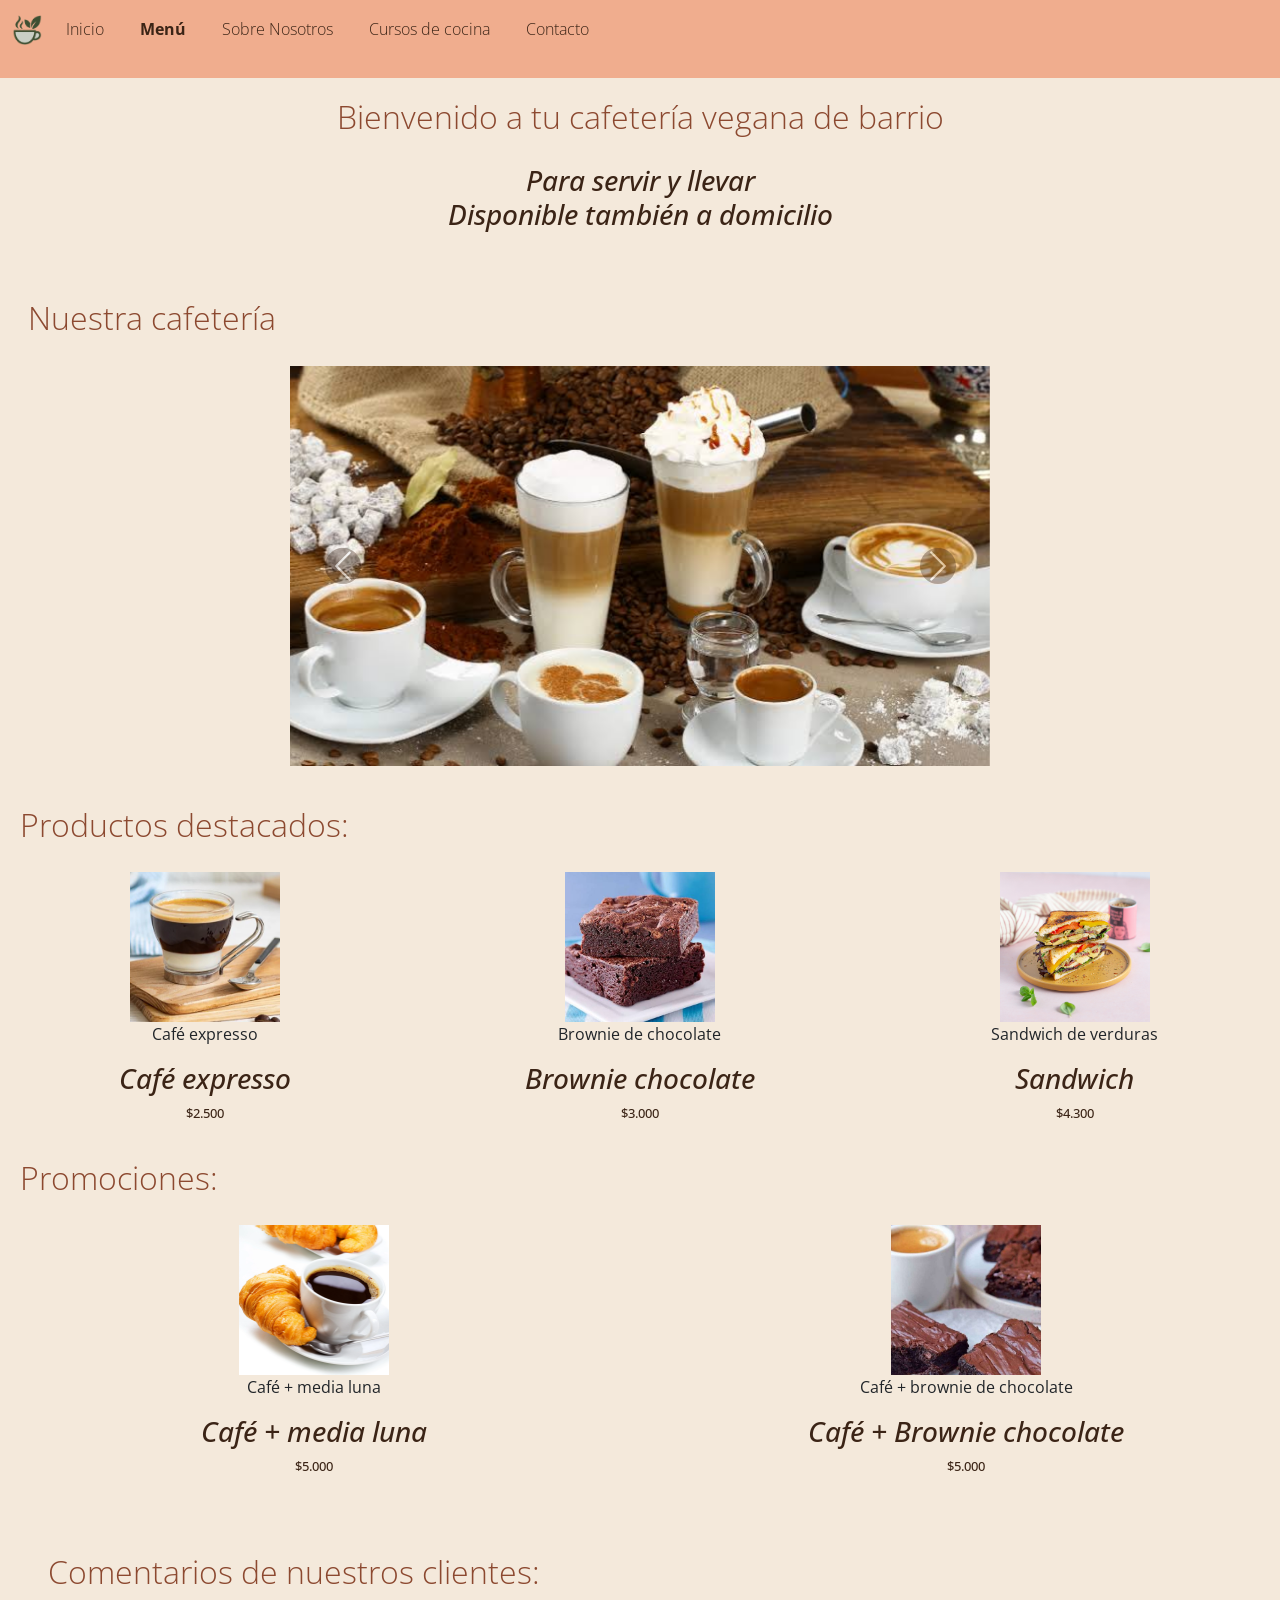
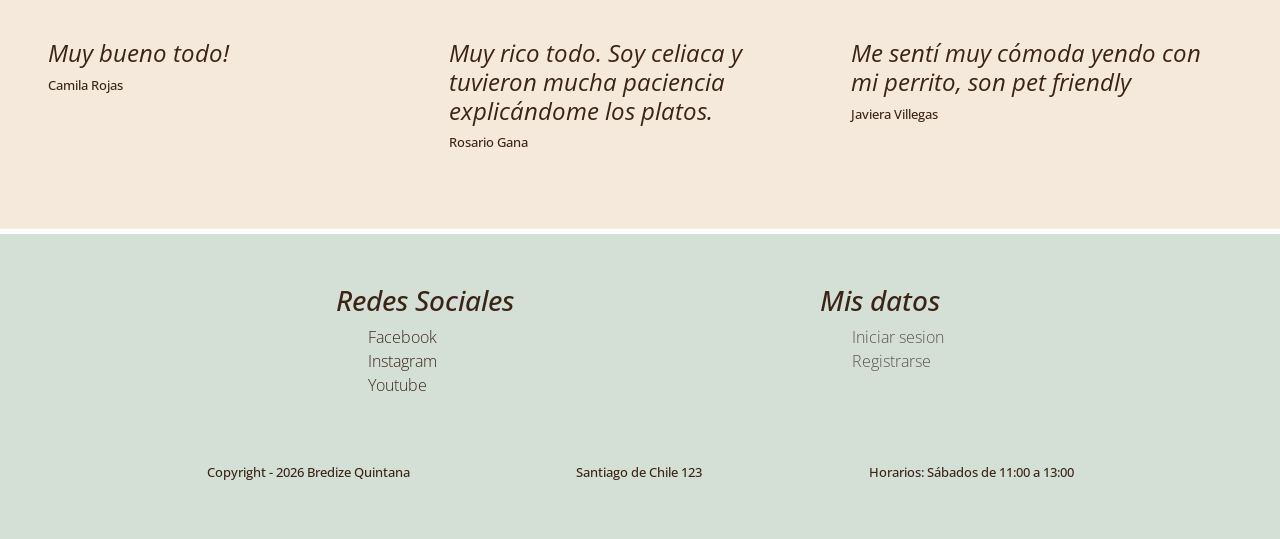
==== index.html @ 2f334891 "nuevo proyecto para la clase de SEO" ====
<!DOCTYPE html>
<html lang="es">

<head>
    <meta charset="UTF-8">
    <meta name="viewport" content="width=device-width, initial-scale=1.0">
    
    <link rel="preconnect" href="https://fonts.googleapis.com">
    <link rel="preconnect" href="https://fonts.gstatic.com" crossorigin>
    
    <link
        href="https://fonts.googleapis.com/css2?family=Inter:ital,opsz,wght@0,14..32,100..900;1,14..32,100..900&family=Open+Sans:ital,wght@0,300..800;1,300..800&family=SN+Pro:ital,wght@0,200..900;1,200..900&display=swap"
        rel="stylesheet">
    
    <title>Menú</title>
    
    <link href="https://cdn.jsdelivr.net/npm/bootstrap@5.3.8/dist/css/bootstrap.min.css" rel="stylesheet"
        integrity="sha384-sRIl4kxILFvY47J16cr9ZwB07vP4J8+LH7qKQnuqkuIAvNWLzeN8tE5YBujZqJLB" crossorigin="anonymous">
    
    
    <link rel="stylesheet" href="https://cdnjs.cloudflare.com/ajax/libs/animate.css/4.1.1/animate.min.css" />
    
    
    <link rel="stylesheet" href="styles/styles.css">
    </head>

<body>


    <header>

        <nav class="navbar navbar-expand-lg">
            <div class="container-fluid">

                <a class="navbar-brand" href="#">
                    <img class="logo" src="imagenes/LogoCafBre.png" alt="Logo">
                </a>

                <button class="navbar-toggler" type="button" data-bs-toggle="collapse" data-bs-target="#navbarNav"
                    aria-controls="navbarNav" aria-expanded="false" aria-label="Abrir menú">
                    <span class="navbar-toggler-icon"></span>
                </button>

                <div class="collapse navbar-collapse" id="navbarNav">
                    <ul class="navbar-nav">
                        <li class="nav-item">
                            <a class="nav-link" href="#">Inicio</a>
                        </li>
                        <li class="nav-item">
                            <a class="nav-link link-destacado" href="pages/menu.html">Menú</a>
                        </li>
                        <li class="nav-item">
                            <a class="nav-link" href="pages/sobre-nosotros.html">Sobre Nosotros</a>
                        </li>
                        <li class="nav-item">
                            <a class="nav-link" href="pages/cursos.html">Cursos de cocina</a>
                        </li>
                        <li class="nav-item">
                            <a class="nav-link" href="pages/contacto.html">Contacto</a>
                        </li>
                    </ul>
                </div>

            </div>
        </nav>

    </header>

<main>
    <div class="row">

        <section class="introduccion">
            <h2 class="animate__animated animate__fadeInDown">
                Bienvenido a tu cafetería vegana de barrio
            </h2>
            <!-- titulo para secciones-->
            <h3>Para servir y llevar<br>Disponible también a domicilio</h3>
            <!--titulo para secciones pequeñas, cards, etc-->
        </section>

            <section class="galeria col-12">

                <h2 class="titulo-seccion">Nuestra cafetería</h2>

                <div id="carouselCafeteria" class="carousel slide">
                    <div class="carousel-inner">

                        <div class="carousel-item active">
                            <img src="imagenes/cafes.jpeg" class="d-block w-100" alt="Variedad de cafés">
                        </div>

                        <div class="carousel-item">
                            <img src="imagenes/carrot_cake.jpeg" class="d-block w-100" alt="Carrot cake vegano">
                        </div>

                        <div class="carousel-item">
                            <img src="imagenes/cheescake.jpeg" class="d-block w-100" alt="Cheesecake vegano">
                        </div>

                    </div>

                    <button class="carousel-control-prev" type="button" data-bs-target="#carouselCafeteria"
                        data-bs-slide="prev">
                        <span class="carousel-control-prev-icon"></span>
                        <span class="visually-hidden">Anterior</span>
                    </button>

                    <button class="carousel-control-next" type="button" data-bs-target="#carouselCafeteria"
                        data-bs-slide="next">
                        <span class="carousel-control-next-icon"></span>
                        <span class="visually-hidden">Siguiente</span>
                    </button>

                </div>

            </section>



            <section class="productosdestacados col-12">

                <h2 class="titulo-seccion">Productos destacados:</h2>

                <div class="row">


                    <article class="caja-producto1 col-12 col-lg-4 text-center">
                        <figure>
                            <img src="imagenes/café.webp" alt="Café expresso">
                            <figcaption>Café expresso</figcaption>
                        </figure>
                        <h3>Café expresso</h3>
                        <p>$2.500</p>
                    </article>


                    <article class="caja-producto2 col-12 col-lg-4 text-center">
                        <figure>
                            <img src="imagenes/brownie.jpeg" alt="Brownie chocolate">
                            <figcaption>Brownie de chocolate</figcaption>
                        </figure>
                        <h3>Brownie chocolate</h3>
                        <p>$3.000</p>
                    </article>


                    <article class="caja-producto3 col-12 col-lg-4 text-center">
                        <figure>
                            <img src="imagenes/sandwich.jpg" alt="Sandwich">
                            <figcaption>Sandwich de verduras</figcaption>
                        </figure>
                        <h3>Sandwich</h3>
                        <p>$4.300</p>
                    </article>


                </div>

            </section>




            <section class="seccion-promociones col-12">

                <h2 class="titulo-seccion">Promociones:</h2>

                <section class="promos row">

                    <article class="promo1 col-12 col-lg-6 text-center">
                        <figure>
                            <img src="imagenes/promo1.webp" alt="Café con media luna">
                            <figcaption>Café + media luna</figcaption>
                        </figure>
                        <h3>Café + media luna</h3>
                        <p>$5.000</p>
                    </article>


                    <article class="promo2 col-12 col-lg-6 text-center">
                        <figure>
                            <img src="imagenes/promo2.jpg" alt="Café con brownie">
                            <figcaption>Café + brownie de chocolate</figcaption>
                        </figure>
                        <h3>Café + Brownie chocolate</h3>
                        <p>$5.000</p>
                    </article>


                </section>

            </section>

            <section class="comentarios">

                <h2 class="titulo-seccion">Comentarios de nuestros clientes:</h2>

                <div class="contenedor-comentarios">

                    <article>
                        <h4>Muy bueno todo!</h4>
                        <p>Camila Rojas</p>
                    </article>

                    <article>
                        <h4>Muy rico todo. Soy celiaca y tuvieron mucha paciencia explicándome los platos.</h4>
                        <p>Rosario Gana</p>
                    </article>

                    <article>
                        <h4>Me sentí muy cómoda yendo con mi perrito, son pet friendly</h4>
                        <p>Javiera Villegas</p>
                    </article>

                </div>

            </section>
        </div>

    </main>

    <footer>

        <div class="contenedor-footer">

            <div>
                <h3>Redes Sociales</h3>
                <ul>
                    <li> <a href="http://www.facebook.com" target="_blank">Facebook</a></li>
                    <li> <a href="http://www.instagram.com" target="_blank">Instagram</a></li>
                    <li> <a href="http://www.youtube.com" target="_blank">Youtube</a></li>
                </ul>
            </div>

            <div>
                <h3>Mis datos</h3>
                <ul>
                    <li>Iniciar sesion</li>
                    <li>Registrarse</li>
                </ul>
            </div>

        </div>

        <div class="info-footer">
            <p>Copyright - 2026 Bredize Quintana</p>
            <p>Santiago de Chile 123</p>
            <p>Horarios: Sábados de 11:00 a 13:00</p>
        </div>






    </footer>

    <script src="https://cdn.jsdelivr.net/npm/bootstrap@5.3.8/dist/js/bootstrap.bundle.min.js"
        integrity="sha384-FKyoEForCGlyvwx9Hj09JcYn3nv7wiPVlz7YYwJrWVcXK/BmnVDxM+D2scQbITxI"
        crossorigin="anonymous"></script>


</body>

</html>
---- styles/styles.css ----
.productosdestacados img, .promos img {
  width: 150px;
  height: 150px;
  object-fit: cover;
}

h1 {
  font-family: "Open Sans", sans-serif;
  color: #3B2416;
  font-size: 40px;
  font-weight: 700;
  text-align: center;
  letter-spacing: -2px;
}

h2 {
  font-family: "Open Sans", sans-serif;
  color: #8C4930;
  font-optical-sizing: auto;
  font-weight: 300;
}

h3,
p {
  font-family: "Open Sans", sans-serif;
  color: #3B2416;
  font-weight: 500;
  font-style: italic;
}

h4 {
  font-family: "Open Sans", sans-serif;
  color: #3B2416;
  font-weight: 400;
  font-style: italic;
}

p {
  font-family: "Open Sans", sans-serif;
  font-size: small;
  font-style: normal;
}

li {
  color: #5C514A;
  font-weight: 200;
  list-style: none;
}

span {
  color: #02590f;
}

a {
  color: #3B2416;
  text-decoration: none;
}

.link-destacado {
  font-weight: 700;
}

* {
  margin: 0px;
  padding: 0px;
  box-sizing: border-box;
}

body {
  font-family: "Open Sans", sans-serif;
}

main {
  background-color: #f4e9db;
  margin-bottom: 5px;
}

header {
  min-height: auto;
  background-color: #f0ad8e;
  padding-bottom: 20px;
}
header p {
  text-align: center;
  width: 100%;
  padding-top: 20px;
}

footer {
  background-color: #d4e0d6;
  display: flex;
  flex-direction: column;
  padding: 20px;
}

.contenedor-footer {
  display: flex;
  flex-direction: column;
  gap: 20px;
  padding: 30px;
}

.info-footer {
  display: flex;
  flex-direction: column;
  gap: 10px;
  padding: 20px 30px;
}

@media (min-width: 1024px) {
  .contenedor-footer {
    flex-direction: row;
    justify-content: space-evenly;
    align-items: baseline;
  }
  .info-footer {
    flex-direction: row;
    justify-content: space-evenly;
  }
}
nav {
  width: 100%;
  height: auto;
}

.logo {
  max-width: 30px;
}

.navbar {
  background-color: #f0ad8e;
}

.navbar-nav {
  gap: 20px;
}

.nav-link {
  color: #3B2416;
  transition: 0.3s;
}
.nav-link:hover {
  color: #8C4930;
}
.nav-link:focus, .nav-link:active {
  color: #02590f;
}

header nav ul li a {
  font-weight: 500;
}
header nav ul li a:hover {
  color: #8C4930;
}
header nav ul li a:active {
  color: #02590f;
}
header nav ul li a:focus {
  color: #02590f;
  outline-color: #02590f;
}

.btn {
  transition: 0.3s;
}
.btn:hover {
  transform: scale(1.03);
}
.btn:focus {
  box-shadow: 0 0 0 3px rgba(2, 89, 15, 0.25);
}
.btn:active {
  transform: scale(0.98);
}

.introduccion {
  display: flex;
  margin: 20;
  padding: 20px;
  align-items: center;
  flex-direction: column;
  gap: 20px;
  text-align: center;
}

.titulo-seccion {
  padding: 20px;
}

.productosdestacados img {
  transition: transform 0.3s;
}
.productosdestacados img:hover {
  transform: scale(1.05);
}

.promos img {
  transition: transform 0.3s;
}
.promos img:hover {
  transform: scale(1.05);
}

.comentarios {
  display: flex;
  flex-direction: column;
  text-align: left;
  padding: 40px;
}

.contenedor-comentarios {
  display: flex;
  flex-direction: column;
  gap: 20px;
  padding: 20px;
}
.contenedor-comentarios article {
  flex: 1;
}

.pagina-contenido {
  max-width: 1000px;
  margin: auto;
  padding: 40px 20px;
  text-align: center;
}
.pagina-contenido h2 {
  margin-bottom: 30px;
}
.pagina-contenido article {
  display: inline-block;
  margin: 20px;
  vertical-align: top;
}
.pagina-contenido img {
  width: 220px;
  height: 220px;
  object-fit: cover;
}
.pagina-contenido figcaption {
  margin-top: 10px;
  font-weight: 500;
}

@media (min-width: 768px) {
  .contenedor-comentarios {
    flex-direction: row;
    flex-wrap: wrap;
  }
  .contenedor-comentarios article {
    width: 45%;
  }
}
@media (min-width: 1024px) {
  .contenedor-comentarios {
    flex-direction: row;
    justify-content: space-evenly;
  }
}
.galeria {
  padding: 20px;
}

.carousel {
  max-width: 700px;
  margin: auto;
}
.carousel-item img {
  height: 400px;
  object-fit: cover;
}
.carousel-control-prev-icon, .carousel-control-next-icon {
  background-color: rgba(59, 36, 22, 0.7);
  border-radius: 50%;
  padding: 18px;
}

.flex-contacto {
  display: flex;
  flex-direction: column;
  gap: 20px;
  margin: 20px;
  padding-bottom: 40px;
}
.flex-contacto fieldset {
  border: none;
}
.flex-contacto input[type=text],
.flex-contacto input[type=email],
.flex-contacto input[type=password] {
  width: 100%;
}

.box {
  width: 100%;
  min-height: 150px;
  border: 1px solid #f0ad8e;
  padding: 10px;
  font-size: small;
}

#box1 {
  border-left: 4px solid #C9785D;
}

#box2 {
  border-left: 4px solid #D99A72;
}

#box3 {
  border-left: 4px solid #D4AA62;
}

#box4,
#box5 {
  border-left: 4px solid #8FA88A;
}

#box6 {
  border-left: 4px solid #829DA8;
}

@media (min-width: 768px) {
  .flex-contacto {
    flex-direction: row;
    flex-wrap: wrap;
    justify-content: space-between;
  }
  .box {
    width: 48%;
  }
}
@media (min-width: 1024px) {
  .flex-contacto {
    flex-direction: row;
    flex-wrap: wrap;
    justify-content: space-evenly;
  }
  .box {
    width: 30%;
  }
}

/*# sourceMappingURL=styles.css.map */
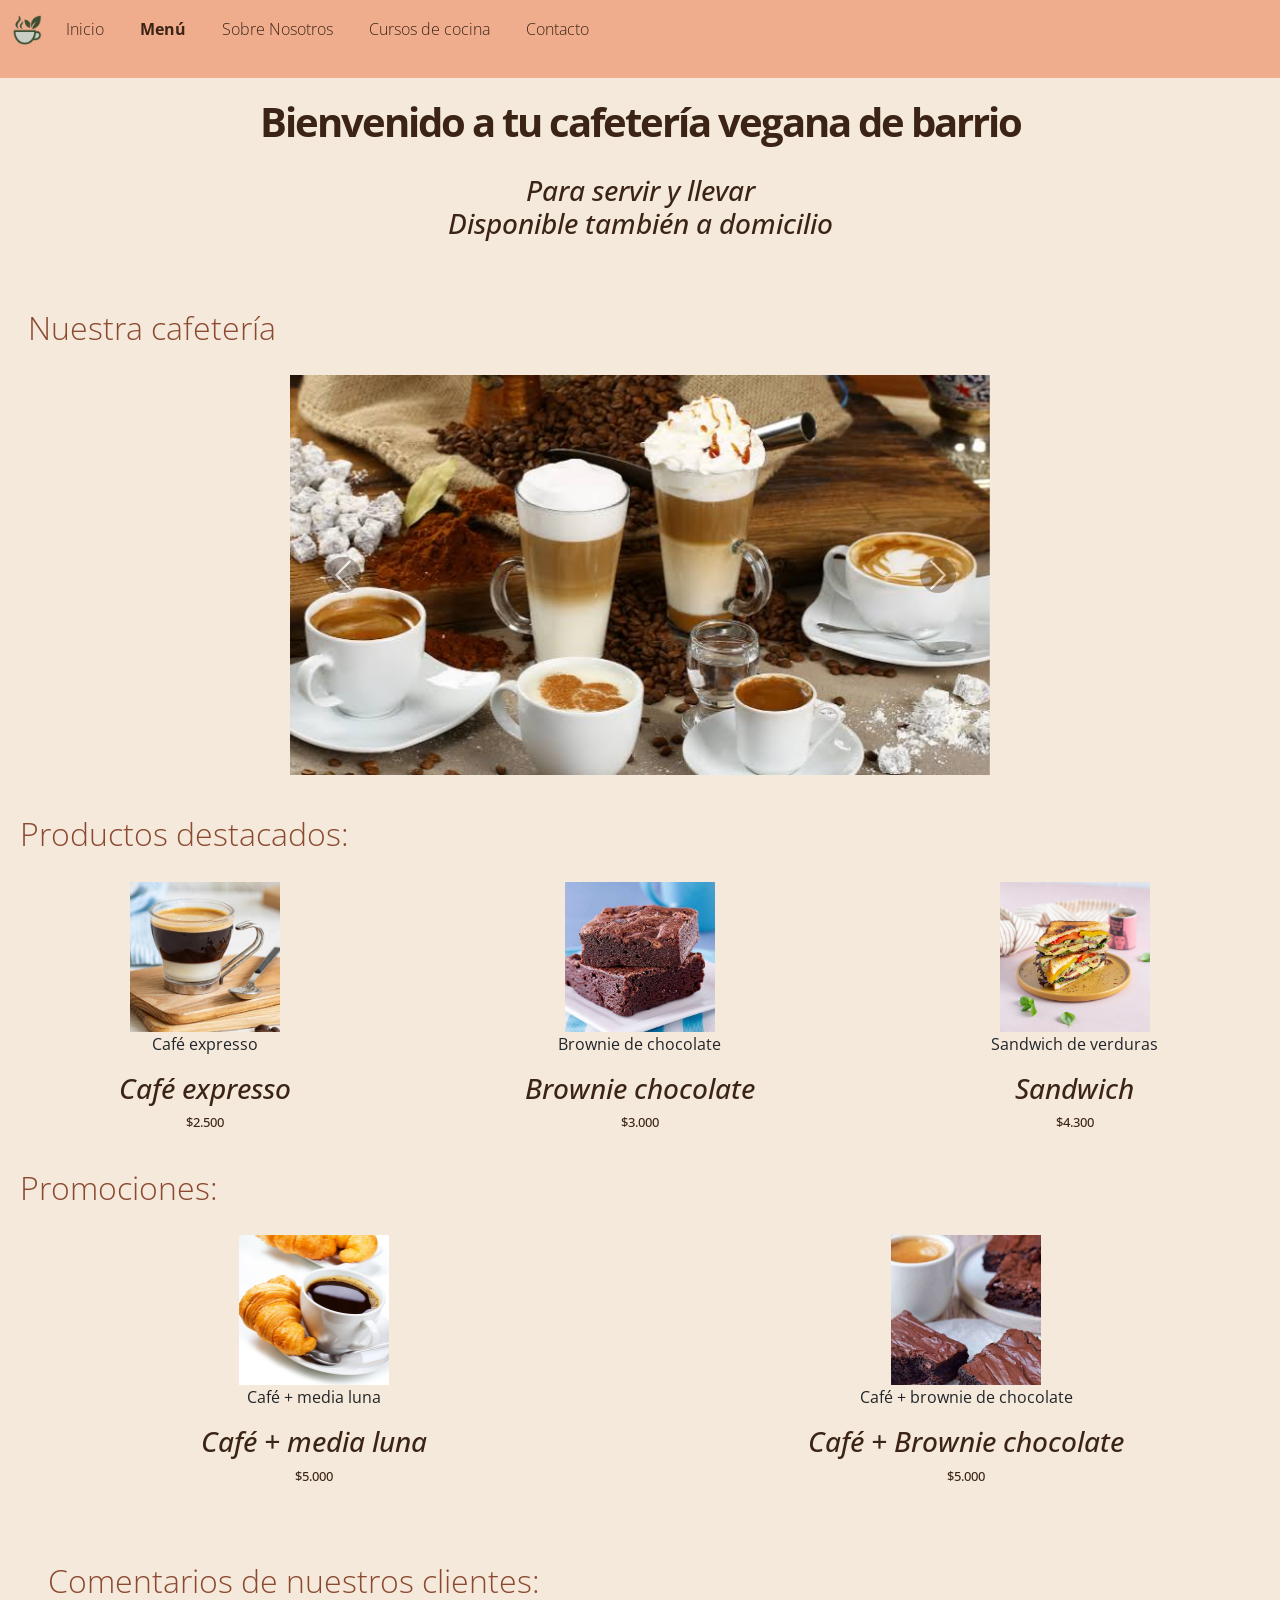
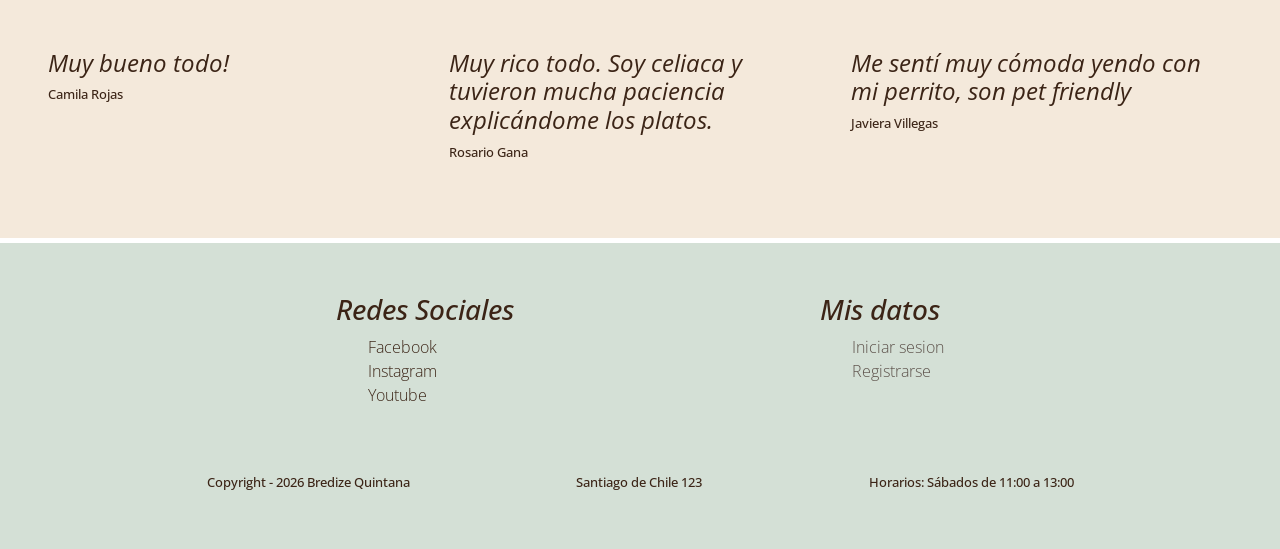
==== commit 17de9f28: "optimiza SEO y nombres de imagenes" ====
--- a/index.html
+++ b/index.html
@@ -4,25 +4,31 @@
 <head>
     <meta charset="UTF-8">
     <meta name="viewport" content="width=device-width, initial-scale=1.0">
-    
+
     <link rel="preconnect" href="https://fonts.googleapis.com">
     <link rel="preconnect" href="https://fonts.gstatic.com" crossorigin>
-    
+
     <link
         href="https://fonts.googleapis.com/css2?family=Inter:ital,opsz,wght@0,14..32,100..900;1,14..32,100..900&family=Open+Sans:ital,wght@0,300..800;1,300..800&family=SN+Pro:ital,wght@0,200..900;1,200..900&display=swap"
         rel="stylesheet">
-    
-    <title>Menú</title>
-    
+
+    <title>Cafetería Vegana en Santiago | Cafetería Vegana de Barrio</title>
+
+    <meta name="description"
+        content="Cafetería vegana de barrio en Santiago con café, pastelería, sándwiches, promociones y opciones para servir, llevar o pedir a domicilio.">
+
+    <meta name="keywords"
+        content="cafetería vegana, café vegano, pastelería vegana, comida vegana, cafetería en Santiago">
+
     <link href="https://cdn.jsdelivr.net/npm/bootstrap@5.3.8/dist/css/bootstrap.min.css" rel="stylesheet"
         integrity="sha384-sRIl4kxILFvY47J16cr9ZwB07vP4J8+LH7qKQnuqkuIAvNWLzeN8tE5YBujZqJLB" crossorigin="anonymous">
-    
-    
+
+
     <link rel="stylesheet" href="https://cdnjs.cloudflare.com/ajax/libs/animate.css/4.1.1/animate.min.css" />
-    
-    
+
+
     <link rel="stylesheet" href="styles/styles.css">
-    </head>
+</head>
 
 <body>
 
@@ -33,7 +39,7 @@
             <div class="container-fluid">
 
                 <a class="navbar-brand" href="#">
-                    <img class="logo" src="imagenes/LogoCafBre.png" alt="Logo">
+                    <img class="logo" src="imagenes/LogoCafBre.png" alt="Logo de Cafetería Vegana de Barrio">
                 </a>
 
                 <button class="navbar-toggler" type="button" data-bs-toggle="collapse" data-bs-target="#navbarNav"
@@ -70,9 +76,7 @@
     <div class="row">
 
         <section class="introduccion">
-            <h2 class="animate__animated animate__fadeInDown">
-                Bienvenido a tu cafetería vegana de barrio
-            </h2>
+            <h1 class="animate__animated animate__fadeInDown"> Bienvenido a tu cafetería vegana de barrio </h1>
             <!-- titulo para secciones-->
             <h3>Para servir y llevar<br>Disponible también a domicilio</h3>
             <!--titulo para secciones pequeñas, cards, etc-->
@@ -126,7 +130,7 @@
 
                     <article class="caja-producto1 col-12 col-lg-4 text-center">
                         <figure>
-                            <img src="imagenes/café.webp" alt="Café expresso">
+                            <img src="imagenes/cafe-expresso.webp" alt="Café expresso">
                             <figcaption>Café expresso</figcaption>
                         </figure>
                         <h3>Café expresso</h3>
@@ -169,7 +173,7 @@
 
                     <article class="promo1 col-12 col-lg-6 text-center">
                         <figure>
-                            <img src="imagenes/promo1.webp" alt="Café con media luna">
+                            <img src="imagenes/promo-cafe-media-luna.webp" alt="Café con media luna">
                             <figcaption>Café + media luna</figcaption>
                         </figure>
                         <h3>Café + media luna</h3>
@@ -179,7 +183,7 @@
 
                     <article class="promo2 col-12 col-lg-6 text-center">
                         <figure>
-                            <img src="imagenes/promo2.jpg" alt="Café con brownie">
+                            <img src="imagenes/promo-cafe-brownie.jpg" alt="Café con brownie">
                             <figcaption>Café + brownie de chocolate</figcaption>
                         </figure>
                         <h3>Café + Brownie chocolate</h3>
